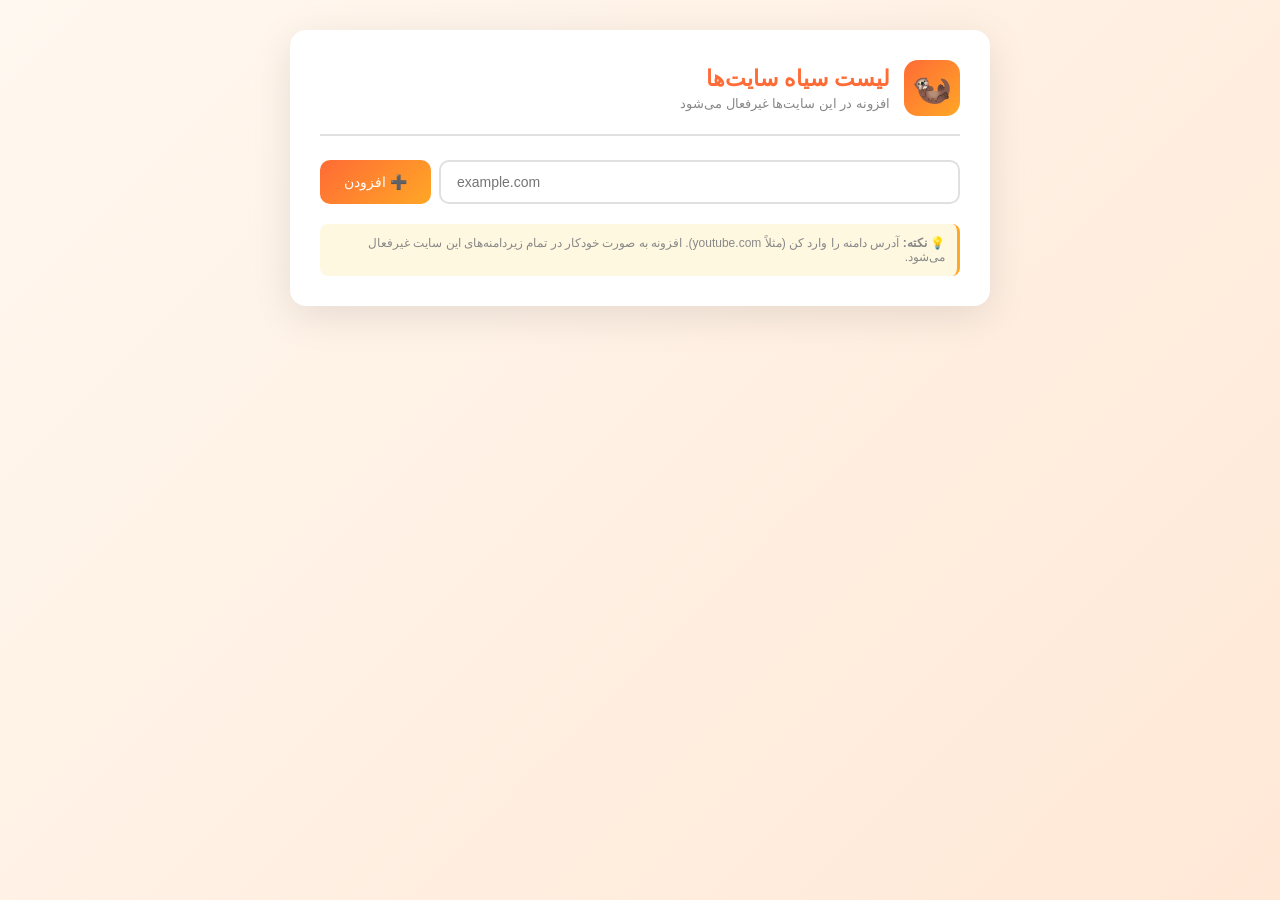
==== options.html @ 215ac13e "نسخه 2" ====
<!DOCTYPE html>
<html dir="rtl" lang="fa">
<head>
  <meta charset="UTF-8">
  <title>بیل بیلک - لیست سیاه</title>
  <style>
    * { box-sizing: border-box; margin: 0; padding: 0; }
    body {
      font-family: Tahoma, -apple-system, sans-serif;
      background: linear-gradient(135deg, #fff8f0 0%, #ffe8d6 100%);
      padding: 30px;
      color: #333;
      min-height: 100vh;
    }
    .container {
      max-width: 700px;
      margin: 0 auto;
      background: white;
      padding: 30px;
      border-radius: 16px;
      box-shadow: 0 10px 40px rgba(0,0,0,0.1);
    }
    .header {
      display: flex;
      align-items: center;
      gap: 14px;
      margin-bottom: 24px;
      padding-bottom: 18px;
      border-bottom: 2px solid #e0e0e0;
    }
    .logo {
      width: 56px;
      height: 56px;
      background: linear-gradient(135deg, #ff6b35 0%, #ffa726 100%);
      border-radius: 14px;
      display: flex;
      align-items: center;
      justify-content: center;
      font-size: 32px;
    }
    h1 {
      font-size: 22px;
      color: #ff6b35;
    }
    .subtitle {
      color: #888;
      font-size: 13px;
      margin-top: 4px;
    }
    .add-form {
      display: flex;
      gap: 8px;
      margin-bottom: 20px;
    }
    input[type="text"] {
      flex: 1;
      padding: 12px 16px;
      border: 2px solid #e0e0e0;
      border-radius: 10px;
      font-size: 14px;
      font-family: inherit;
      transition: border-color 0.2s;
    }
    input[type="text"]:focus {
      outline: none;
      border-color: #ff6b35;
    }
    button {
      padding: 12px 24px;
      background: linear-gradient(135deg, #ff6b35 0%, #ffa726 100%);
      color: white;
      border: none;
      border-radius: 10px;
      cursor: pointer;
      font-size: 14px;
      font-family: inherit;
      font-weight: 500;
      transition: all 0.2s;
    }
    button:hover {
      transform: translateY(-1px);
      box-shadow: 0 4px 12px rgba(255, 107, 53, 0.4);
    }
    button.danger {
      background: linear-gradient(135deg, #f093fb 0%, #f5576c 100%);
      padding: 6px 12px;
      font-size: 12px;
    }
    .site-list {
      list-style: none;
    }
    .site-item {
      display: flex;
      align-items: center;
      justify-content: space-between;
      padding: 12px 16px;
      background: #f9f9f9;
      border-radius: 10px;
      margin-bottom: 8px;
      transition: all 0.2s;
    }
    .site-item:hover {
      background: #fff3e0;
    }
    .site-name {
      font-size: 14px;
      display: flex;
      align-items: center;
      gap: 10px;
    }
    .site-icon {
      width: 28px;
      height: 28px;
      background: #ff6b35;
      border-radius: 6px;
      display: flex;
      align-items: center;
      justify-content: center;
      color: white;
      font-size: 14px;
    }
    .empty {
      text-align: center;
      padding: 40px;
      color: #aaa;
      font-size: 14px;
    }
    .hint {
      font-size: 12px;
      color: #888;
      margin-top: 10px;
      padding: 12px;
      background: #fff8e1;
      border-radius: 8px;
      border-right: 3px solid #ffa726;
    }
  </style>
</head>
<body>
  <div class="container">
    <div class="header">
      <div class="logo">🦦</div>
      <div>
        <h1>لیست سیاه سایت‌ها</h1>
        <div class="subtitle">افزونه در این سایت‌ها غیرفعال می‌شود</div>
      </div>
    </div>

    <div class="add-form">
      <input type="text" id="newSite" placeholder="example.com" dir="ltr">
      <button id="addBtn">➕ افزودن</button>
    </div>

    <div class="hint">
      💡 <strong>نکته:</strong> آدرس دامنه را وارد کن (مثلاً youtube.com). افزونه به صورت خودکار در تمام زیردامنه‌های این سایت غیرفعال می‌شود.
    </div>

    <ul class="site-list" id="siteList"></ul>
  </div>

  <script src="options.js"></script>
</body>
</html>
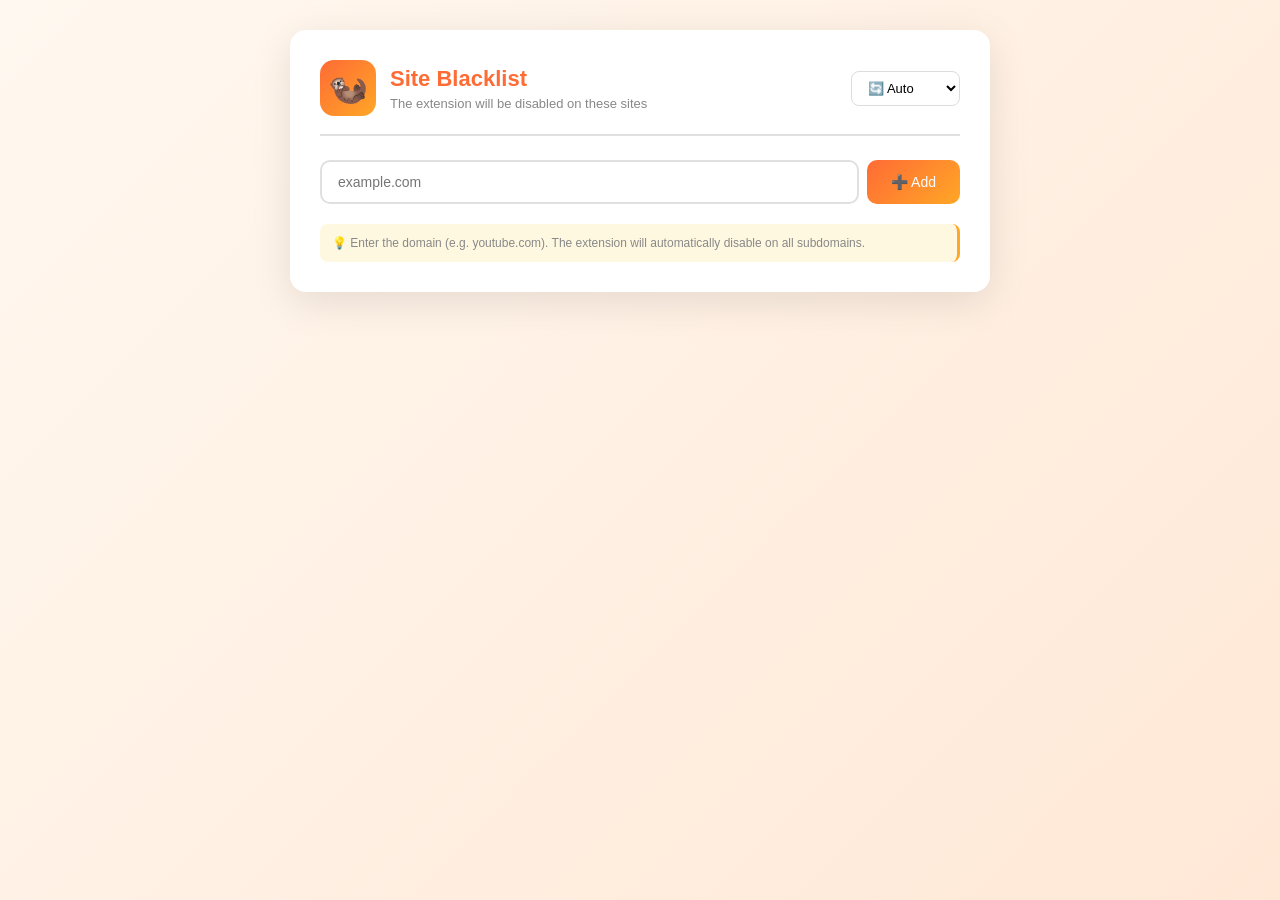
==== commit f07cf933: "ورژن دو زبانه قابلیت انتخاب زبان فارسی یا انگلیسی و یا تعیین خودکار زبان بر اساس مرورگر" ====
--- a/options.html
+++ b/options.html
@@ -1,16 +1,19 @@
 <!DOCTYPE html>
-<html dir="rtl" lang="fa">
+<html>
 <head>
   <meta charset="UTF-8">
-  <title>بیل بیلک - لیست سیاه</title>
+  <title data-i18n="blacklistTitle">Site Blacklist</title>
   <style>
     * { box-sizing: border-box; margin: 0; padding: 0; }
     body {
-      font-family: Tahoma, -apple-system, sans-serif;
+      font-family: -apple-system, BlinkMacSystemFont, "Segoe UI", Roboto, sans-serif;
       background: linear-gradient(135deg, #fff8f0 0%, #ffe8d6 100%);
       padding: 30px;
       color: #333;
       min-height: 100vh;
+    }
+    body[dir="rtl"] {
+      font-family: Tahoma, -apple-system, sans-serif;
     }
     .container {
       max-width: 700px;
@@ -37,7 +40,9 @@
       align-items: center;
       justify-content: center;
       font-size: 32px;
+      flex-shrink: 0;
     }
+    .header-text { flex: 1; }
     h1 {
       font-size: 22px;
       color: #ff6b35;
@@ -46,6 +51,23 @@
       color: #888;
       font-size: 13px;
       margin-top: 4px;
+    }
+    .lang-select {
+      padding: 8px 12px;
+      border: 1px solid #ddd;
+      border-radius: 8px;
+      background: white;
+      font-size: 13px;
+      font-family: inherit;
+      cursor: pointer;
+      outline: none;
+      transition: all 0.2s;
+      flex-shrink: 0;
+    }
+    .lang-select:hover { border-color: #ff6b35; }
+    .lang-select:focus {
+      border-color: #ff6b35;
+      box-shadow: 0 0 0 2px rgba(255, 107, 53, 0.2);
     }
     .add-form {
       display: flex;
@@ -86,9 +108,7 @@
       padding: 6px 12px;
       font-size: 12px;
     }
-    .site-list {
-      list-style: none;
-    }
+    .site-list { list-style: none; }
     .site-item {
       display: flex;
       align-items: center;
@@ -99,9 +119,7 @@
       margin-bottom: 8px;
       transition: all 0.2s;
     }
-    .site-item:hover {
-      background: #fff3e0;
-    }
+    .site-item:hover { background: #fff3e0; }
     .site-name {
       font-size: 14px;
       display: flex;
@@ -134,30 +152,38 @@
       border-radius: 8px;
       border-right: 3px solid #ffa726;
     }
+    body[dir="rtl"] .hint {
+      border-right: none;
+      border-left: 3px solid #ffa726;
+    }
   </style>
 </head>
 <body>
   <div class="container">
     <div class="header">
       <div class="logo">🦦</div>
-      <div>
-        <h1>لیست سیاه سایت‌ها</h1>
-        <div class="subtitle">افزونه در این سایت‌ها غیرفعال می‌شود</div>
+      <div class="header-text">
+        <h1 data-i18n="blacklistTitle">Site Blacklist</h1>
+        <div class="subtitle" data-i18n="blacklistSubtitle">The extension will be disabled on these sites</div>
       </div>
+      <select class="lang-select" id="languageSelector">
+        <option value="auto" data-i18n="languageAuto">🔄 Auto</option>
+        <option value="en" data-i18n="languageEn">🇬🇧 English</option>
+        <option value="fa" data-i18n="languageFa">🇮🇷 فارسی</option>
+      </select>
     </div>
 
     <div class="add-form">
-      <input type="text" id="newSite" placeholder="example.com" dir="ltr">
-      <button id="addBtn">➕ افزودن</button>
+      <input type="text" id="newSite" data-i18n-placeholder="addSitePlaceholder" placeholder="example.com" dir="ltr">
+      <button id="addBtn" data-i18n="addButton">➕ Add</button>
     </div>
 
-    <div class="hint">
-      💡 <strong>نکته:</strong> آدرس دامنه را وارد کن (مثلاً youtube.com). افزونه به صورت خودکار در تمام زیردامنه‌های این سایت غیرفعال می‌شود.
-    </div>
+    <div class="hint" data-i18n="blacklistHint">💡 Enter the domain (e.g. youtube.com). The extension will automatically disable on all subdomains.</div>
 
     <ul class="site-list" id="siteList"></ul>
   </div>
 
+  <script src="i18n.js"></script>
   <script src="options.js"></script>
 </body>
 </html>
